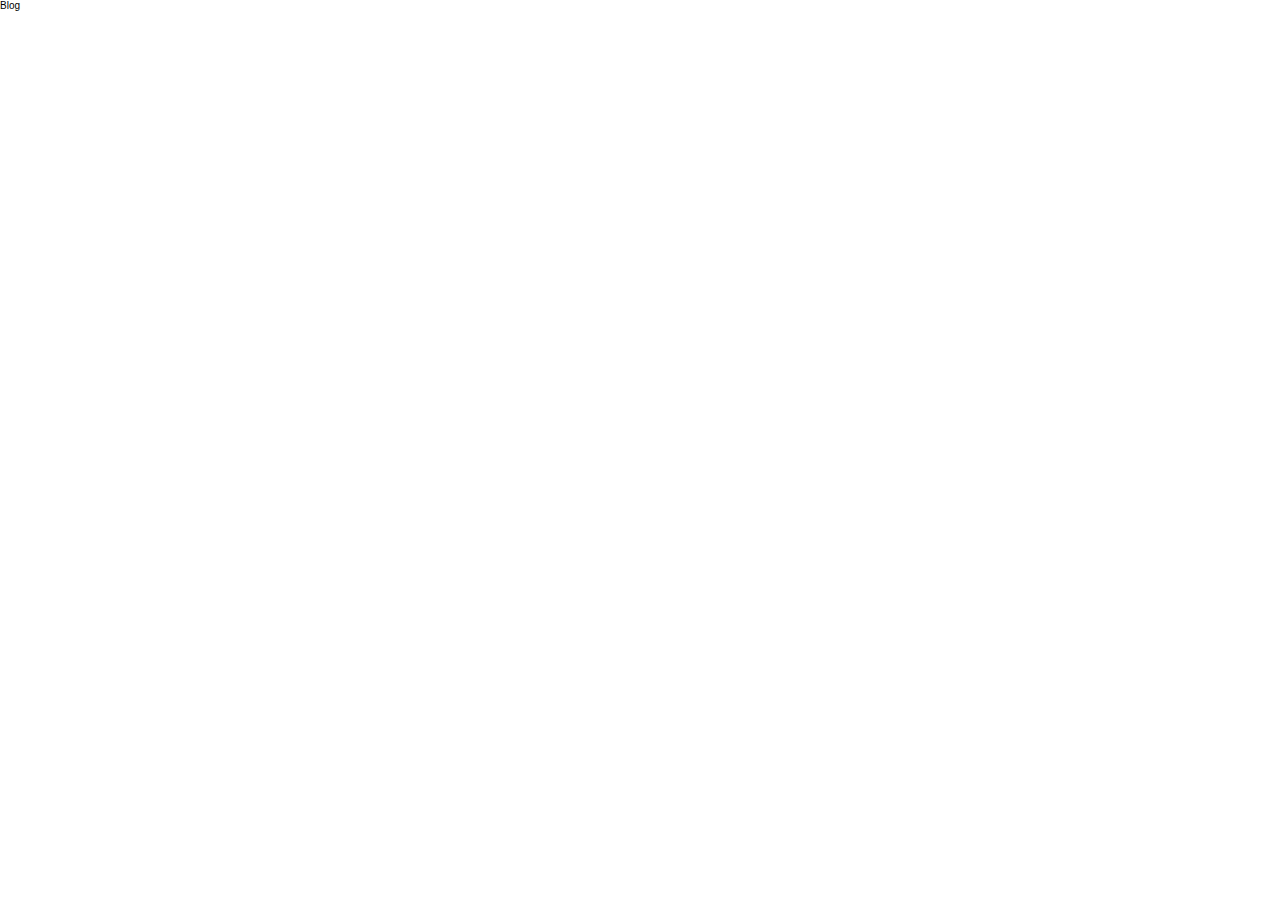
==== index.html @ 12231314 "first commit" ====
<!DOCTYPE html>
<html lang="en">
<head>
    <meta charset="UTF-8">
    <meta http-equiv="X-UA-Compatible" content="IE=edge">
    <meta name="viewport" content="width=device-width, initial-scale=1.0">
    <link rel="stylesheet" href="./css/normalize.css">
    <link rel="stylesheet" href="./css/style.css">
    <link rel="preconnect" href="https://fonts.googleapis.com">
    <link rel="preconnect" href="https://fonts.gstatic.com" crossorigin
    <title>Blog</title>
</head>
<body>
    
</body>
</html>
---- css/style.css ----
/* Globales */
html{
    font-family: 'Radio Canada', sans-serif;
    font-weight: 300;
    box-sizing: border-box;
    font-size: 62.5%;
}
*, *:before, *:after {
  box-sizing: inherit;
}
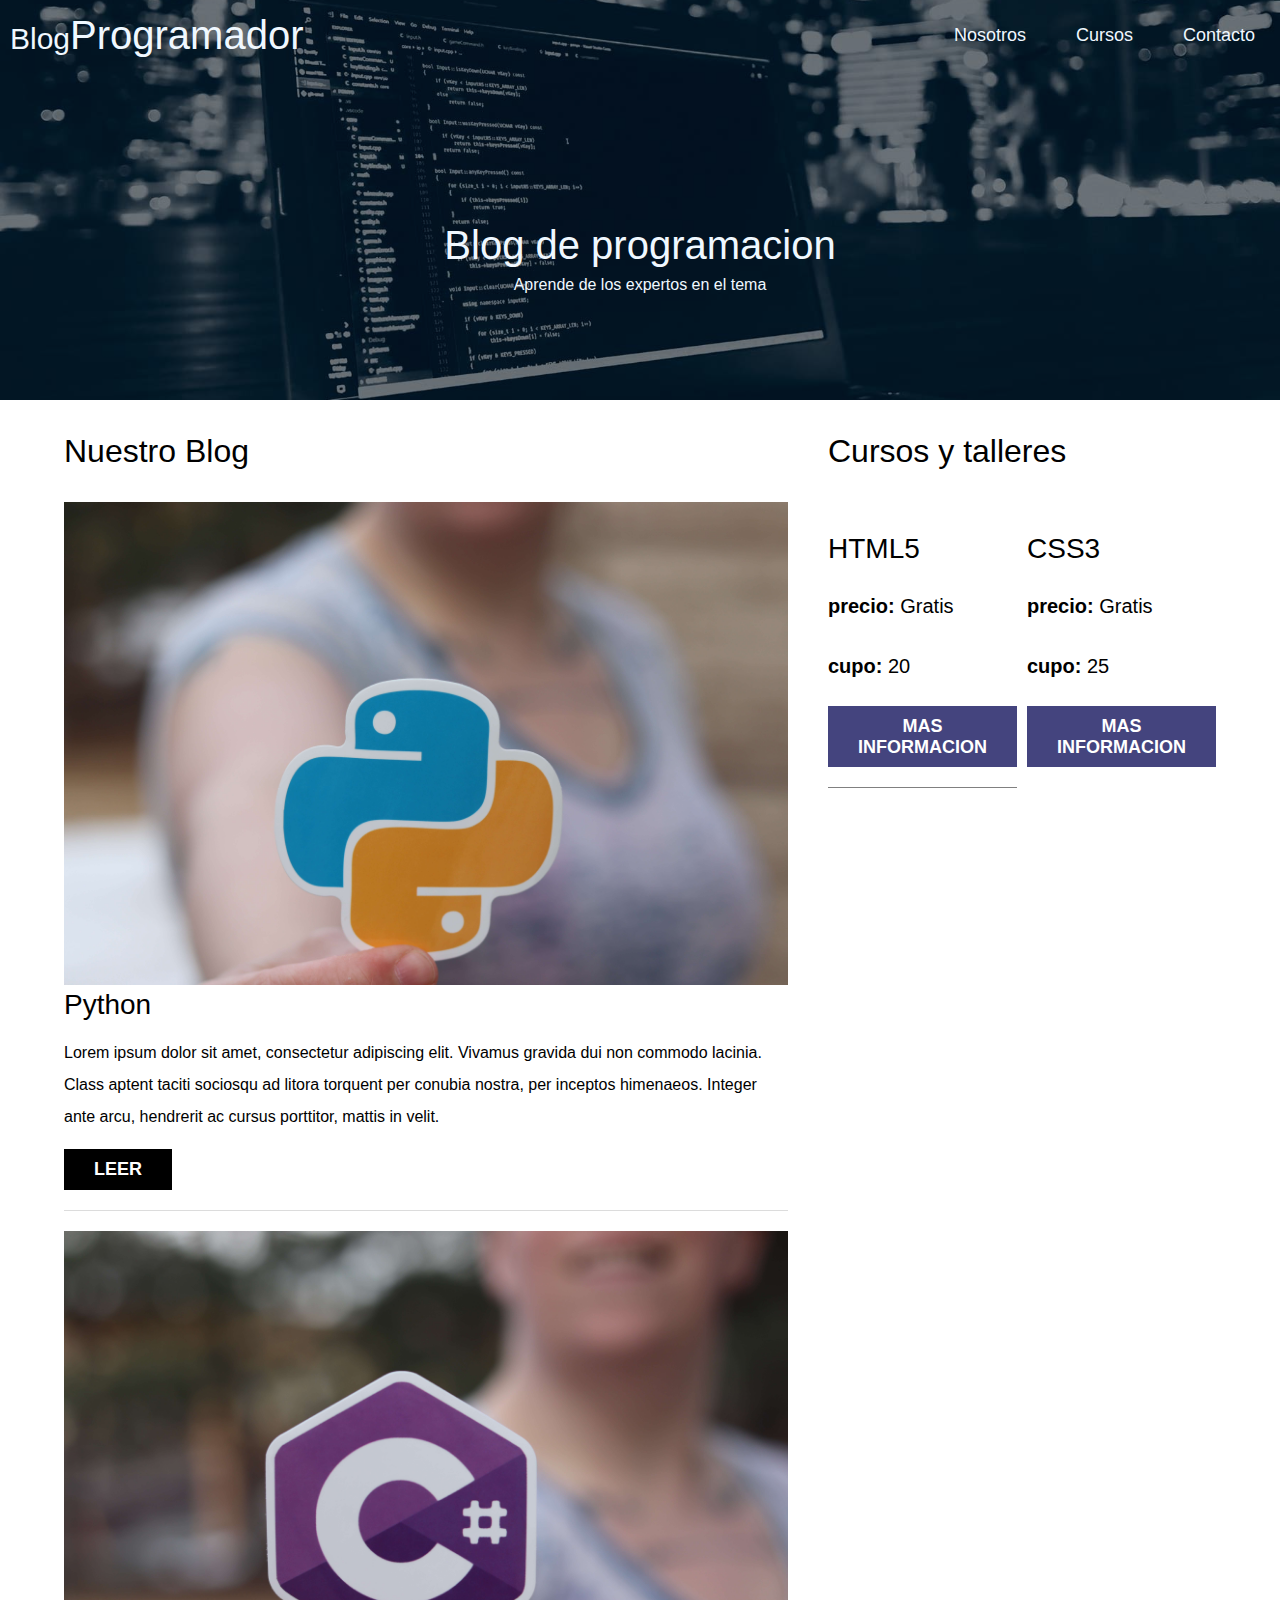
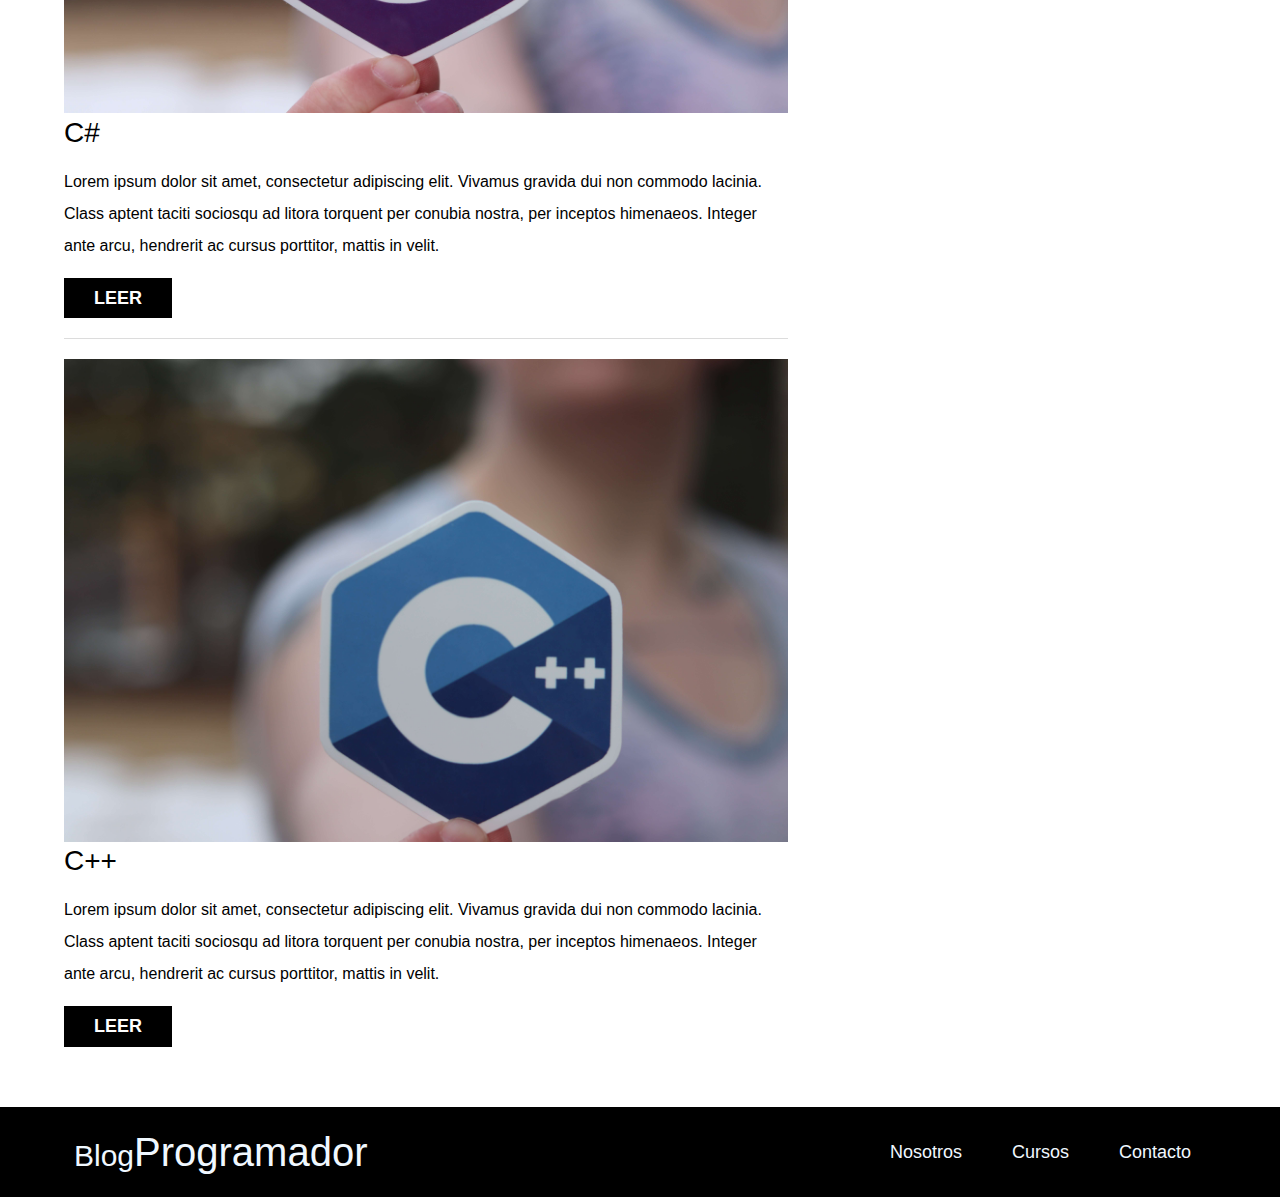
==== commit 4c80dba8: "commit final}" ====
--- a/index.html
+++ b/index.html
@@ -4,13 +4,130 @@
     <meta charset="UTF-8">
     <meta http-equiv="X-UA-Compatible" content="IE=edge">
     <meta name="viewport" content="width=device-width, initial-scale=1.0">
+
+    <link rel="prefetch" href="./pages/course.html" as="document">
+    
+    <link rel="preconnect" href="https://fonts.googleapis.com">
+    <link rel="preconnect" href="https://fonts.gstatic.com" crossorigin>
+
+    <link rel="preload" href="./css/normalize.css" as="style">
     <link rel="stylesheet" href="./css/normalize.css">
+
+    <link rel="preload" href="./css/style.css" as="style">
     <link rel="stylesheet" href="./css/style.css">
-    <link rel="preconnect" href="https://fonts.googleapis.com">
-    <link rel="preconnect" href="https://fonts.gstatic.com" crossorigin
-    <title>Blog</title>
+
+    <title>Blog de programacion</title>
 </head>
 <body>
-    
+   <header >
+
+       <div class="headerContent">
+
+           <div class="bar">
+               <a class="logo " href="./index.html">
+                   <h1 class="logo__name center no-margin">Blog<span class="logo__bold">Programador</span></h1>
+               </a>
+           
+                <nav class="NavBar">
+                    <a href="./pages/about.html" class="NavBar__link">Nosotros</a>
+                    <a href="./pages/course.html" class="NavBar__link">Cursos</a>
+                    <a href="./pages/contact.html" class="NavBar__link">Contacto</a>
+                </nav>
+            </div>
+            <div class="header__text ">
+                <h2 class="no-margin">Blog de programacion</h2>
+                <p class="no-margin">Aprende de los expertos en el tema</p>
+            </div>
+
+       </div>
+   </header>
+
+   <div class="container main__container">
+       <main class="blog">
+           <h3>Nuestro Blog</h3>
+           <article class="entry">
+               <div class="entry__img">
+                   <img src="./img/2.jpg" alt="img blog" loadign="lazy">
+               </div>
+               <div class="entry__content">
+                    <h4 class="no-margin">Python</h4>
+                    <p>Lorem ipsum dolor sit amet, consectetur adipiscing elit. Vivamus gravida dui non commodo lacinia. 
+                        Class aptent taciti sociosqu ad litora torquent per conubia nostra, per inceptos himenaeos. 
+                        Integer ante arcu, hendrerit ac cursus porttitor, mattis in velit. </p>
+                    <a href="./pages/entry.html" class="button button--primary">Leer</a> 
+               </div>
+           </article>
+           <!-- 2 -->
+           <article class="entry">
+            <div class="entry__img">
+                <img src="./img/3.jpg" alt="img blog" loadign="lazy">
+            </div>
+            <div class="entry__content">
+                <h4 class="no-margin">C#</h4>
+                <p>Lorem ipsum dolor sit amet, consectetur adipiscing elit. Vivamus gravida dui non commodo lacinia. 
+                     Class aptent taciti sociosqu ad litora torquent per conubia nostra, per inceptos himenaeos. 
+                     Integer ante arcu, hendrerit ac cursus porttitor, mattis in velit. </p>
+                <a href="./pages/entry.html" class="button button--primary">Leer</a> 
+            </div>
+        </article>
+        <!-- 3 -->
+        <article class="entry">
+            <div class="entry__img">
+                <img src="./img/4.jpg" alt="img blog" loadign="lazy">
+            </div>
+            <div class="entry__content">
+                <h4 class="no-margin">C++</h4>
+                <p>Lorem ipsum dolor sit amet, consectetur adipiscing elit. Vivamus gravida dui non commodo lacinia. 
+                     Class aptent taciti sociosqu ad litora torquent per conubia nostra, per inceptos himenaeos. 
+                     Integer ante arcu, hendrerit ac cursus porttitor, mattis in velit. </p>
+                <a href="./pages/entry.html" class="button button--primary">Leer</a> 
+            </div>
+        </article>
+
+       </main>
+       <aside class="sidebar">
+           <h3>Cursos y talleres</h3>
+           <ol class="course no-padding">
+                <li class="widget-course">
+                    <h4 class="no-margin">HTML5</h4>
+                    <p class="widget-course__label">precio:
+                        <span class="widget-course__info">Gratis</span>
+                    </p>
+                    <p class="widget-course__label">cupo:
+                        <span class="widget-course__info">20</span>
+                    </p>
+                    <a href="./pages/entry.html" class="button button--secundary">Mas informacion</a> 
+                </li>
+                <li class="widget-course">
+                    <h4 class="no-margin">CSS3</h4>
+                    <p class="widget-course__label">precio:
+                        <span class="widget-course__info">Gratis</span>
+                    </p>
+                    <p class="widget-course__label">cupo:
+                        <span class="widget-course__info">25</span>
+                    </p>
+                    <a href="./pages/entry.html" class="button button--secundary">Mas informacion</a> 
+                </li>
+           </ol>
+       </aside>
+   </div>
+
+   <footer class="footer">
+       <div class="container">
+        <div class="bar">
+            <a class="logo " href="./index.html">
+                <h1 class="logo__name center no-margin">Blog<span class="logo__bold">Programador</span></h1>
+            </a>
+        
+             <nav class="NavBar">
+                 <a href="./pages/about.html" class="NavBar__link">Nosotros</a>
+                 <a href="./pages/course.html" class="NavBar__link">Cursos</a>
+                 <a href="./pages/contact.html" class="NavBar__link">Contacto</a>
+             </nav>
+         </div>
+       </div>
+
+   </footer>
+    <script src="./js/modernizr.js"></script>
 </body>
 </html>--- a/css/style.css
+++ b/css/style.css
@@ -1,10 +1,304 @@
-/* Globales */
+/* Globals */
 html{
     font-family: 'Radio Canada', sans-serif;
-    font-weight: 300;
+    font-weight: 500;
     box-sizing: border-box;
     font-size: 62.5%;
 }
 *, *:before, *:after {
   box-sizing: inherit;
+}
+
+.container{
+    width: min(90%, 120rem);
+    margin: 0 auto;
+}
+
+a{
+    text-decoration: none;
+}
+
+h1,h2,h3,h4{
+    font-family: 'Radio Canada', sans-serif;
+    font-weight: 500;
+    line-height: 1.2;
+}
+h1 {
+    font-size: 4.8rem;
+    
+}
+h2 {
+    font-size: 4rem;
+}
+h3 {
+    font-size: 3.2rem;
+}
+h4 {
+    font-size: 2.8rem;
+}
+p{
+    font-size: 1.6rem;
+    line-height: 2;
+}
+
+img{
+    max-width: 100%;
+}
+
+.no-margin{
+    margin: 0;
+}
+
+.no-padding{
+    padding: 0;
+}
+
+.center{
+    text-align: center;
+}
+/* header */
+header{
+    background-image: url(../img/1.jpg);
+    height: 40rem;
+    background-size: cover;
+    background-repeat: no-repeat;
+    background-position: center center;
+}
+
+.headerContent{
+    width: 100%;
+    height: 100%;
+    background-color: rgb(3, 3, 3, .5);
+    flex-direction: column;
+    align-items: center;
+    justify-content: center;
+    max-width: 160rem;
+    width: 100%;
+    margin: 0 auto;
+}
+
+
+.header__text{
+    text-align: center;
+    color: aliceblue;
+    font-size: 2rem;
+    margin-top: 5rem;
+}
+
+@media (min-width: 768px) {
+    .header__text{
+        margin-top: 15rem;
+        font-size: 4rem;
+    }
+}
+
+@media (min-width: 768px) {
+    .bar{
+        display: flex;
+        justify-content: space-between;
+        align-items: center;
+    }
+}
+
+.bar{
+    padding: 1rem;
+}
+
+.logo{
+    color: aliceblue;
+}
+.logo__name{
+    font-size: 3rem;
+}
+@media (max-width: 767px) {
+    .logo__name{
+        font-size: 2rem;
+    }
+}
+
+.logo__bold{
+    font-size: 4rem;
+}
+
+.logo:hover h1{
+    opacity: 0.5;
+    color: black;
+    transition: 0.3s;
+}
+
+.NavBar__link{
+    display: block;
+    text-align: center;
+    font-size: 1.8rem;
+    color: aliceblue;
+    margin: 1.5rem;
+}
+
+.NavBar a:hover{
+    opacity: 0.4;
+    color: black;
+    transition: 0.3s;
+}
+
+@media (min-width: 768px) {
+    .NavBar{
+        display: flex;
+        gap: 2rem;
+    }
+}
+
+/* Main content */
+
+@media (min-width: 768px) {
+    .main__container{
+        display: grid;
+        grid-template-columns: 2fr 1fr;
+        gap: 4rem;
+    }
+}
+
+.entry{
+    border-bottom: 1px solid gainsboro;
+    margin-bottom: 2rem;
+}
+
+.entry:last-of-type{
+    border: none;
+    margin-bottom: 0;
+}
+
+.button{
+    display: block;
+    color: white;
+    text-align: center;
+    padding: 1rem 3rem;
+    font-size: 1.8rem;
+    text-transform: uppercase;
+    font-weight: 700;
+    margin-bottom: 2rem;
+    border: none;
+}
+@media (min-width: 768px) {
+    .button{
+        display: inline-block;
+    }
+}
+
+
+.button:hover{
+    transition: 0.1s;
+    opacity: 0.7;
+    cursor: pointer;
+}
+
+.button--primary{
+    background-color: black;
+}
+
+/* sidebar */
+
+.button--secundary{
+    background-color: rgb(68, 68, 126);
+}
+
+.course{
+    list-style: none;
+}
+
+.widget-course{
+    border-bottom: 1px solid gray;
+    margin-bottom: 2rem;
+}
+
+.widget-course:last-of-type{
+    border: none;
+    margin-bottom: 0; 
+}
+
+.widget-course__label,
+.course__label{
+    font-weight: bold;
+    font-size: 2rem;
+
+}
+
+.widget-course__info,
+.course__info{
+    font-weight:400;
+    font-size: 2rem;
+}
+
+/* footer */
+
+.footer{
+    background-color: black;
+    padding-bottom: 1rem;
+    padding-top: 1rem;
+    margin-top: 4rem;
+}
+
+/* about section */
+
+@media (min-width: 768px) {
+    .about-us{
+        display: grid;
+        grid-template-columns: repeat(2, 1fr);
+        gap: 2rem;
+    }
+}
+
+/* course section */
+
+.course{
+    padding: 3rem 0;
+    border-bottom: 1px solid grey;
+}
+
+@media (min-width: 768px) {
+    .course{
+        display: grid;
+        grid-template-columns: 1fr 2fr;
+        gap: 1rem;
+    }
+}
+.course:last-of-type{
+    border: none;
+}
+
+/* contact section */
+
+.bg-contact{
+    background-image: url(../img/9.jpg);
+    height: 40rem;
+    background-size: cover;
+}
+
+.form{
+    background-color: white;
+    margin: -5rem auto 0 auto;
+    width: 95%;
+    padding: 5rem;
+}
+
+.field{
+    display: flex;
+    margin-bottom: 2rem;
+}
+
+.field__label{
+    flex: 0 0 9rem;
+    text-align: right;
+    padding-right: 2rem;
+    font-size: 1.8rem;
+}
+
+.field__input{
+    flex: 1;
+    border: 1px solid gray;
+    height: 3.5rem;
+}
+
+.field__input--textarea{
+    height: 20rem;
+
 }--- a/css/style.css
+++ b/css/style.css
@@ -1,10 +1,304 @@
-/* Globales */
+/* Globals */
 html{
     font-family: 'Radio Canada', sans-serif;
-    font-weight: 300;
+    font-weight: 500;
     box-sizing: border-box;
     font-size: 62.5%;
 }
 *, *:before, *:after {
   box-sizing: inherit;
+}
+
+.container{
+    width: min(90%, 120rem);
+    margin: 0 auto;
+}
+
+a{
+    text-decoration: none;
+}
+
+h1,h2,h3,h4{
+    font-family: 'Radio Canada', sans-serif;
+    font-weight: 500;
+    line-height: 1.2;
+}
+h1 {
+    font-size: 4.8rem;
+    
+}
+h2 {
+    font-size: 4rem;
+}
+h3 {
+    font-size: 3.2rem;
+}
+h4 {
+    font-size: 2.8rem;
+}
+p{
+    font-size: 1.6rem;
+    line-height: 2;
+}
+
+img{
+    max-width: 100%;
+}
+
+.no-margin{
+    margin: 0;
+}
+
+.no-padding{
+    padding: 0;
+}
+
+.center{
+    text-align: center;
+}
+/* header */
+header{
+    background-image: url(../img/1.jpg);
+    height: 40rem;
+    background-size: cover;
+    background-repeat: no-repeat;
+    background-position: center center;
+}
+
+.headerContent{
+    width: 100%;
+    height: 100%;
+    background-color: rgb(3, 3, 3, .5);
+    flex-direction: column;
+    align-items: center;
+    justify-content: center;
+    max-width: 160rem;
+    width: 100%;
+    margin: 0 auto;
+}
+
+
+.header__text{
+    text-align: center;
+    color: aliceblue;
+    font-size: 2rem;
+    margin-top: 5rem;
+}
+
+@media (min-width: 768px) {
+    .header__text{
+        margin-top: 15rem;
+        font-size: 4rem;
+    }
+}
+
+@media (min-width: 768px) {
+    .bar{
+        display: flex;
+        justify-content: space-between;
+        align-items: center;
+    }
+}
+
+.bar{
+    padding: 1rem;
+}
+
+.logo{
+    color: aliceblue;
+}
+.logo__name{
+    font-size: 3rem;
+}
+@media (max-width: 767px) {
+    .logo__name{
+        font-size: 2rem;
+    }
+}
+
+.logo__bold{
+    font-size: 4rem;
+}
+
+.logo:hover h1{
+    opacity: 0.5;
+    color: black;
+    transition: 0.3s;
+}
+
+.NavBar__link{
+    display: block;
+    text-align: center;
+    font-size: 1.8rem;
+    color: aliceblue;
+    margin: 1.5rem;
+}
+
+.NavBar a:hover{
+    opacity: 0.4;
+    color: black;
+    transition: 0.3s;
+}
+
+@media (min-width: 768px) {
+    .NavBar{
+        display: flex;
+        gap: 2rem;
+    }
+}
+
+/* Main content */
+
+@media (min-width: 768px) {
+    .main__container{
+        display: grid;
+        grid-template-columns: 2fr 1fr;
+        gap: 4rem;
+    }
+}
+
+.entry{
+    border-bottom: 1px solid gainsboro;
+    margin-bottom: 2rem;
+}
+
+.entry:last-of-type{
+    border: none;
+    margin-bottom: 0;
+}
+
+.button{
+    display: block;
+    color: white;
+    text-align: center;
+    padding: 1rem 3rem;
+    font-size: 1.8rem;
+    text-transform: uppercase;
+    font-weight: 700;
+    margin-bottom: 2rem;
+    border: none;
+}
+@media (min-width: 768px) {
+    .button{
+        display: inline-block;
+    }
+}
+
+
+.button:hover{
+    transition: 0.1s;
+    opacity: 0.7;
+    cursor: pointer;
+}
+
+.button--primary{
+    background-color: black;
+}
+
+/* sidebar */
+
+.button--secundary{
+    background-color: rgb(68, 68, 126);
+}
+
+.course{
+    list-style: none;
+}
+
+.widget-course{
+    border-bottom: 1px solid gray;
+    margin-bottom: 2rem;
+}
+
+.widget-course:last-of-type{
+    border: none;
+    margin-bottom: 0; 
+}
+
+.widget-course__label,
+.course__label{
+    font-weight: bold;
+    font-size: 2rem;
+
+}
+
+.widget-course__info,
+.course__info{
+    font-weight:400;
+    font-size: 2rem;
+}
+
+/* footer */
+
+.footer{
+    background-color: black;
+    padding-bottom: 1rem;
+    padding-top: 1rem;
+    margin-top: 4rem;
+}
+
+/* about section */
+
+@media (min-width: 768px) {
+    .about-us{
+        display: grid;
+        grid-template-columns: repeat(2, 1fr);
+        gap: 2rem;
+    }
+}
+
+/* course section */
+
+.course{
+    padding: 3rem 0;
+    border-bottom: 1px solid grey;
+}
+
+@media (min-width: 768px) {
+    .course{
+        display: grid;
+        grid-template-columns: 1fr 2fr;
+        gap: 1rem;
+    }
+}
+.course:last-of-type{
+    border: none;
+}
+
+/* contact section */
+
+.bg-contact{
+    background-image: url(../img/9.jpg);
+    height: 40rem;
+    background-size: cover;
+}
+
+.form{
+    background-color: white;
+    margin: -5rem auto 0 auto;
+    width: 95%;
+    padding: 5rem;
+}
+
+.field{
+    display: flex;
+    margin-bottom: 2rem;
+}
+
+.field__label{
+    flex: 0 0 9rem;
+    text-align: right;
+    padding-right: 2rem;
+    font-size: 1.8rem;
+}
+
+.field__input{
+    flex: 1;
+    border: 1px solid gray;
+    height: 3.5rem;
+}
+
+.field__input--textarea{
+    height: 20rem;
+
 }